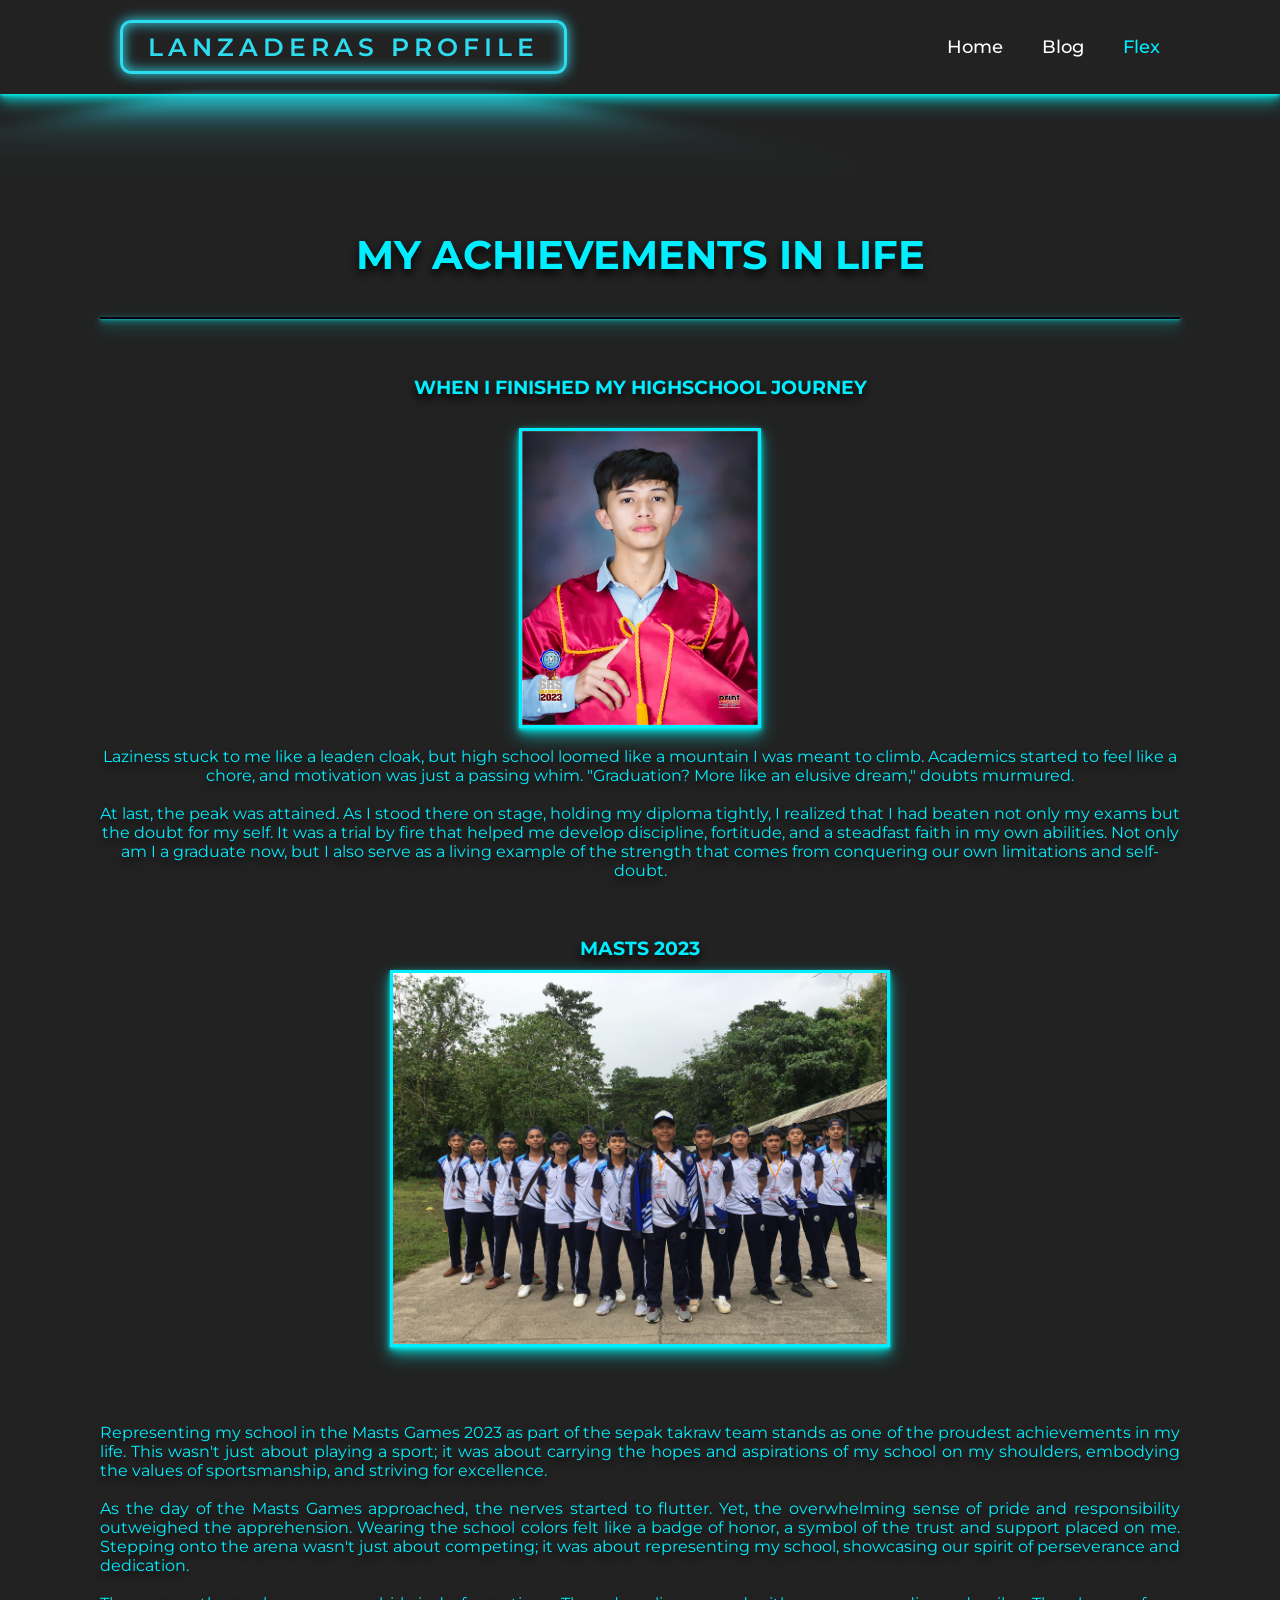
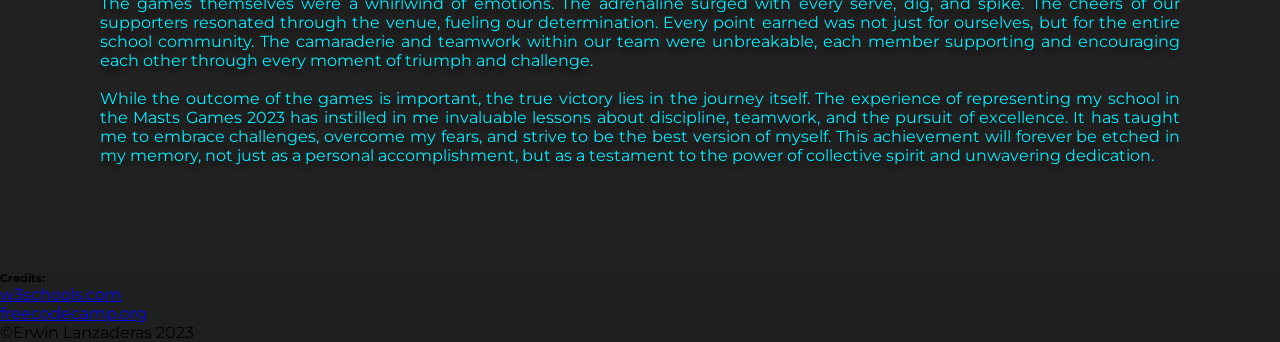
==== flex.html @ 2c1f7636 "Add files via upload" ====
<!DOCTYPE html>
<html lang="en">
    <head>
         <meta charset="UTF-8">
         <meta name="viewport" content="width=600">
         <meta http-equiv="X-UA-Compatible" content="IE=edge">
         <meta name="viewport" content="width=device-width, initial-scale=1.0">
            <link rel="stylesheet" href="flex.css">
            <link rel="icon" type="images/png" href="images/picyaos.jpg">
            
         <title>Flexpage</title>
         <style>
            #background-video {
              position: fixed;
              top: 0;
              left: 0;
              width: 100vw;
              height: 100vh;
              z-index: -1;
              object-fit: cover;
            }
            #container {
              position: relative;
              padding: 20px;    
              color: #fff;
            }
          </style>
    </head> 
    <body><video id="background-video" autoplay muted loop>
        <source src="/file/mylivewallpapers-com-Space-3440x1440.mp4" type="video/mp4">
        <source src="video.webm" type="video/webm">
      </video>
      <div id="container">
      </div>

        <audio autoplay loop>
            <source src="file/lofi-synth-pattern-29946.mp3" type="audio/mp3" >
        </audio>
  
        <header>
            <a href="#" class="logo">LANZADERAS PROFILE</a>
            <nav>
                <a href="index.html"  target="_self">Home</a>
                <a href="blog.html" target="_self">Blog</a>
                <a href="Flex.html" class="active"target="_self">Flex</a>
            </nav> 
        </header>
        <br><br><br><br><br>
        <br><br><br><br><br>
            <h1 style="font-size: 40px; ">MY ACHIEVEMENTS IN LIFE</h1>
            <br>
            
       <br>
       <hr color="gb(38, 114, 119);"><br>
       
    
    <!--hobbies-->
            <br><br>
        </div>
        <div class="row">
            <div class="col">
                <h3 style="text-align: center;color:#0ef;text-shadow: 0px 5px 10px rgb(0, 0, 0);"> WHEN I FINISHED MY HIGHSCHOOL JOURNEY</h3><BR> 
                <img src="images/GRADUATE.jpg" class="pic" style="height: 300px;">
            </div>
                <br>
                
                <p style="text-align: center;text-shadow: 0px 5px 10px rgb(0, 0, 0);">Laziness stuck to me like a leaden cloak, but high school loomed like a mountain I was meant to climb. Academics started to feel like a chore, and motivation was just a passing whim. "Graduation? More like an elusive dream," doubts murmured.
                    <br><br>

                    At last, the peak was attained. As I stood there on stage, holding my diploma tightly, I realized that I had beaten not only my exams but the doubt for my self. It was a trial by fire that helped me develop discipline, fortitude, and a steadfast faith in my own abilities. Not only am I a graduate now, but I also serve as a living example of the strength that comes from conquering our own limitations and self-doubt.
                    <br><br>
                </p>
                <br><br>
            
    <h3 style="text-align: center;color:#0ef;text-shadow: 0px 5px 10px rgb(0, 0, 0);">MASTS 2023</h3>
                
         <img style="width: 500px;" src="images/FLEXSEPAK.jpg" class="pic" width="" >
            
         <br><br><br><br>
                
          <p style="text-shadow: 0px 5px 10px rgb(0, 0, 0);">Representing my school in the Masts Games 2023 as part of the sepak takraw team stands as one of the proudest achievements in my life. This wasn't just about playing a sport; it was about carrying the hopes and aspirations of my school on my shoulders, embodying the values of sportsmanship, and striving for excellence.
<br><br>
            
            As the day of the Masts Games approached, the nerves started to flutter. Yet, the overwhelming sense of pride and responsibility outweighed the apprehension. Wearing the school colors felt like a badge of honor, a symbol of the trust and support placed on me. Stepping onto the arena wasn't just about competing; it was about representing my school, showcasing our spirit of perseverance and dedication.
            <br><br>
            The games themselves were a whirlwind of emotions. The adrenaline surged with every serve, dig, and spike. The cheers of our supporters resonated through the venue, fueling our determination. Every point earned was not just for ourselves, but for the entire school community. The camaraderie and teamwork within our team were unbreakable, each member supporting and encouraging each other through every moment of triumph and challenge.
            <br><br>    
            While the outcome of the games is important, the true victory lies in the journey itself. The experience of representing my school in the Masts Games 2023 has instilled in me invaluable lessons about discipline, teamwork, and the pursuit of excellence. It has taught me to embrace challenges, overcome my fears, and strive to be the best version of myself. This achievement will forever be etched in my memory, not just as a personal accomplishment, but as a testament to the power of collective spirit and unwavering dedication. </p>
          <br><br><br>

       
    <!-- footer -->
    <div class="footer">
        <footer>
            <h6>Credits: </h6>
                <ul>
                    <li><a href="https://www.w3schools.com/html/html_css.asp">w3schools.com</a></li>
                    <li><a href="https://www.freecodecamp.org/news/how-to-center-an-image-in-a-div-css/">freecodecamp.org</a></li>
                    <li>&copy;Erwin Lanzaderas 2023</li>
                </ul>
        </footer>
    </div>
    
</body>
</html>
---- flex.css ----
@import url('https://fonts.googleapis.com/css2?family=Montserrat:wght@500&display=swap');
@import url('https://fonts.googleapis.com/css2?family=Ephesis&display=swap');
@import url('https://fonts.googleapis.com/css2?family=Poppins&display=swap');
*{
    margin: 0;
    padding: 0;
    box-sizing: border-box;
    font-family: Montserrat;
    
}

body{

    background: #222;

}


header{
    position: fixed;
    top: 0;
    left: 0;
    width: 100%;
    padding: 20px 120px;
    display: flex;
    justify-content: space-between;
    align-items: center;
    z-index: 100;
    background: #222;
    box-shadow: 0px 1px 2px rgba(0,255,255,0.5), 
                0px 2px 4px rgba(0,255,255,0.5), 
                0px 4px 8px rgba(0,255,255,0.5), 
                0px 8px 16px rgba(0,255,255,0.5);
}
.logo{
    font-size: 25px;
    color: #fff;
    text-decoration: none;
    font-weight: 600;
}

nav a{
    font-size: 18px;
    color: #fff;
    text-decoration: none;
    font-weight: 500;
    margin-left: 35px;
    transition: .3s;
   
}


nav a:hover,
nav a.active{
    color: #0ef;
}

:root {
    --glow-color: hsl(186, 86%, 56%);
  }
  
  *,
  *::before,
  *::after {
    box-sizing: border-box;
  }
  
  .logo {
    position: relative;
    color: var(--glow-color);
    cursor: pointer;
    padding: 0.35em 1em;
    border: 0.15em solid var(--glow-color);
    border-radius: 0.45em;
    background: none;
    perspective: 2em;
    letter-spacing: 5px;
  
    -webkit-box-shadow: inset 0px 0px 0.5em 0px var(--glow-color),
      0px 0px 0.5em 0px var(--glow-color);
    -moz-box-shadow: inset 0px 0px 0.5em 0px var(--glow-color),
      0px 0px 0.5em 0px var(--glow-color);
    box-shadow: inset 0px 0px 0.5em 0px var(--glow-color),
      0px 0px 0.5em 0px var(--glow-color);
    animation: border-flicker 2s linear infinite;
  }
  
  .logo::before {
    content: "";
    position: absolute;
    top: 0;
    bottom: 0;
    left: 0;
    right: 0;
    opacity: 0.7;
    filter: blur(1em);
    transform: translateY(120%) rotateX(95deg) scale(1, 0.35);
    background: var(--glow-color);
    pointer-events: none;
  }
  
  .logo::after {
    content: "";
    position: absolute;
    top: 0;
    left: 0;
    right: 0;
    bottom: 0;
    opacity: 0;
    z-index: -1;
    background-color: var(--glow-color);
    box-shadow: 0 0 2em 0.2em var(--glow-color);
    transition: opacity 100ms linear;
  }
  
  .logo:hover {
    color: rgba(0, 0, 0, 0.8);
    text-shadow: none;
    animation: none;
  }
  
  .logo:hover .glowing-txt {
    animation: none;
  }
  
  .logo:hover .faulty-letter {
    animation: none;
    text-shadow: none;
    opacity: 1;
  }
  
  .logo:hover:before {
    filter: blur(1.5em);
    opacity: 1;
  }
  
  .logo:hover:after {
    opacity: 1;
  }
  
  @keyframes faulty-flicker {
    0% {
      opacity: 0.1;
    }
    2% {
      opacity: 0.1;
    }
    4% {
      opacity: 0.5;
    }
    19% {
      opacity: 0.5;
    }
    21% {
      opacity: 0.1;
    }
    23% {
      opacity: 1;
    }
    80% {
      opacity: 0.5;
    }
    83% {
      opacity: 0.4;
    }
  
    87% {
      opacity: 1;
    }
  }
  
  @keyframes text-flicker {
    0% {
      opacity: 0.1;
    }
  
    2% {
      opacity: 1;
    }
  
    8% {
      opacity: 0.1;
    }
  
    9% {
      opacity: 1;
    }
  
    12% {
      opacity: 0.1;
    }
    20% {
      opacity: 1;
    }
    25% {
      opacity: 0.3;
    }
    30% {
      opacity: 1;
    }
  
    70% {
      opacity: 0.7;
    }
    72% {
      opacity: 0.2;
    }
  
    77% {
      opacity: 0.9;
    }
    100% {
      opacity: 0.9;
    }
  }
  
  @keyframes border-flicker {
    0% {
      opacity: 0.1;
    }
    2% {
      opacity: 1;
    }
    4% {
      opacity: 0.1;
    }
  
    8% {
      opacity: 1;
    }
    70% {
      opacity: 0.7; 
    }
    100% {
      opacity: 1;
    }
    
  }
  p{
    color: #0ef;
    text-align:justify;
    margin-left: 100px;
    margin-right: 100px;
    
  }h1{
    border:#0ef;
    color: #0ef;
    margin-right: auto;
    text-align: center;
    text-shadow: 0px 5px 10px rgb(0, 0, 0);
  

  }h4{
    text-align: center;
    color: #0ef;
    margin-right: auto;
    text-shadow: 0px 5px 10px rgb(0, 0, 0);
  }
  img{
            width: auto;
            height: auto;
            display:flex;
            margin-left: auto;
            margin-right: auto;
            align-items: center;
            background-color: #0ef;
            margin-left: autopx;
            margin-right: auto;
            margin-top: 10px;
            border-style:double;
            border-color: #0ef ;
            box-shadow: 0px 1px 2px rgba(0,255,255,0.5), 
                0px 2px 4px rgba(0,255,255,0.5), 
                0px 4px 8px rgba(0,255,255,0.5), 
                0px 8px 16px rgba(0,255,255,0.5);
            
            
        
  }hr{
    color: rgb(38, 114, 119);
    margin-right: 100px;
    margin-left: 100px;
    box-shadow: 0px 1px 2px rgba(0,255,255,0.5), 
                0px 2px 4px rgba(0,255,255,0.5), 
                0px 4px 8px rgba(0,255,255,0.5), 
                0px 8px 16px rgba(0,255,255,0.5);
}  
.info{
width: 500px;
height: 300px;

  
}.footer{
margin-top: 50px;
border:5px;
border:#222;
background-color:rgb(30, 31, 31);
}
png{
  display: flex;
}h2{
    border:#0ef;
    color: #0ef;
    margin-right: auto;
    text-align: center;
    text-shadow: 0px 5px 10px rgb(0, 0, 0);
}
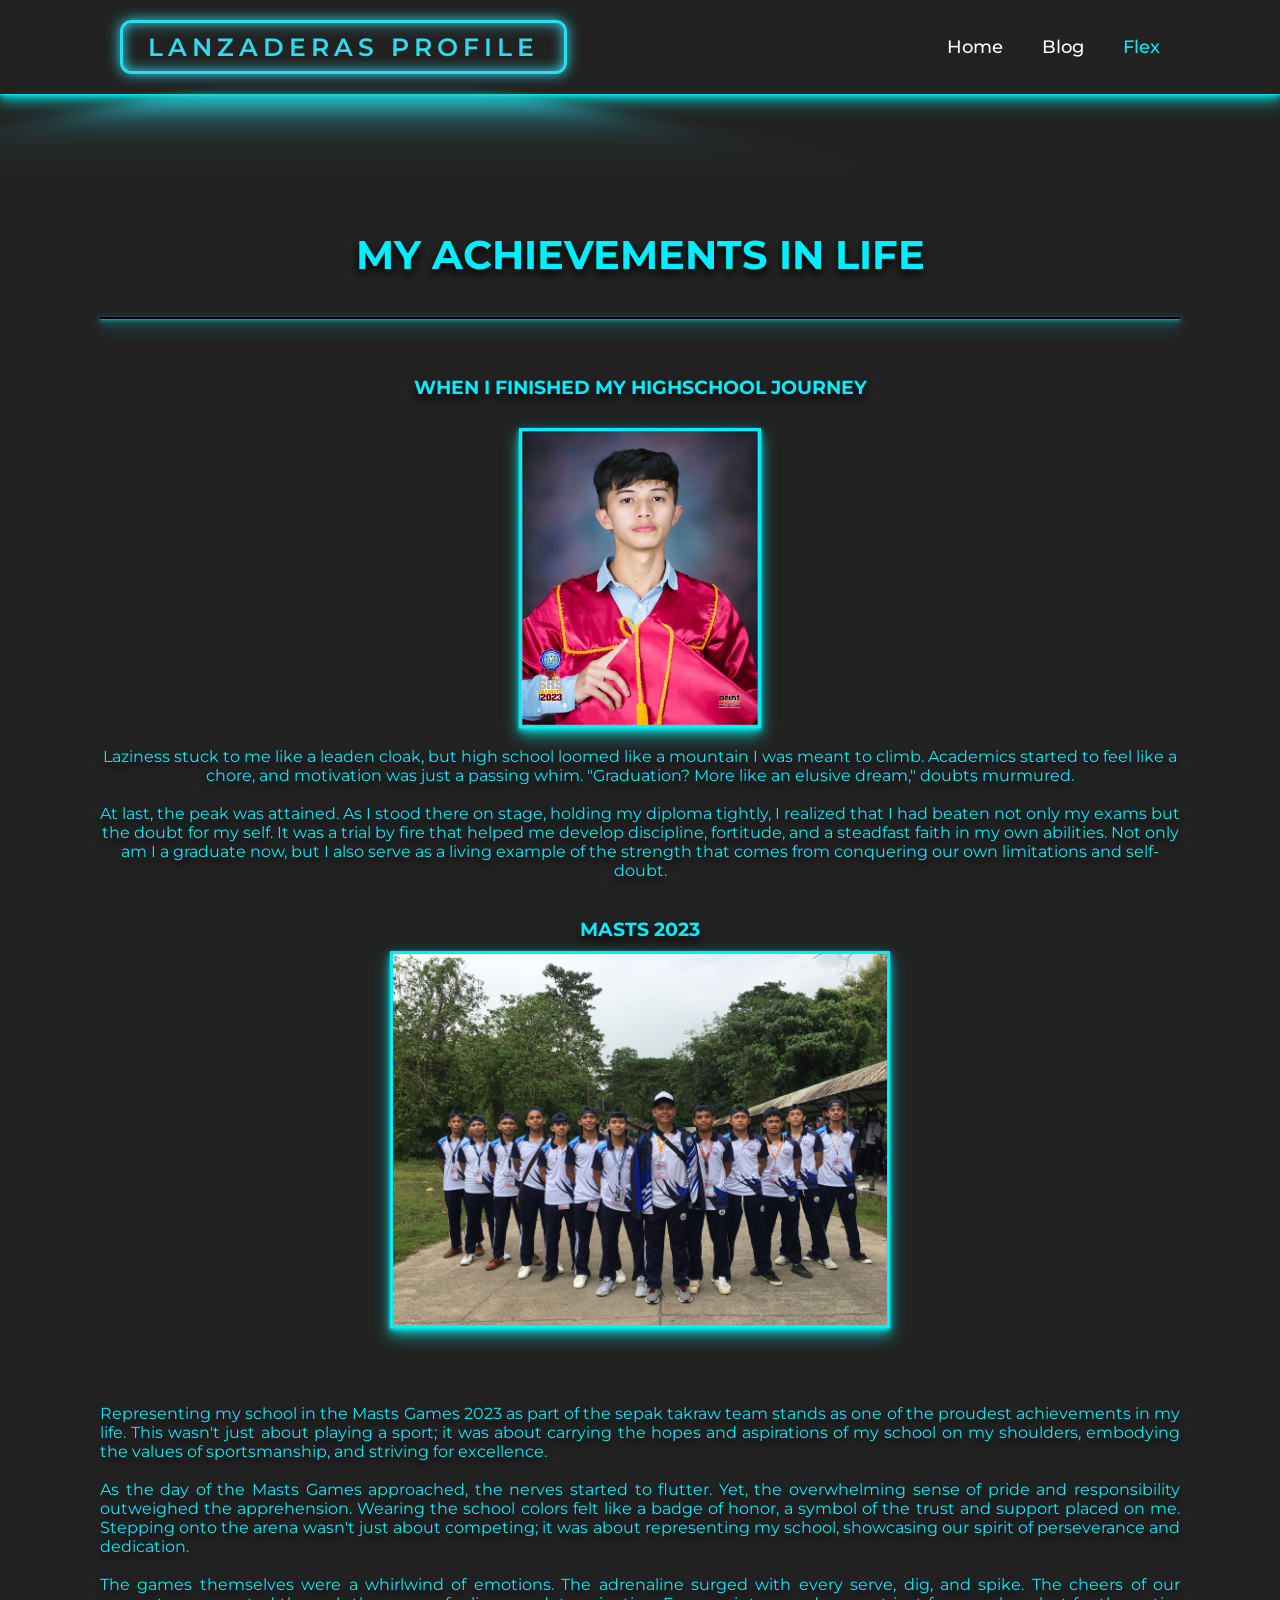
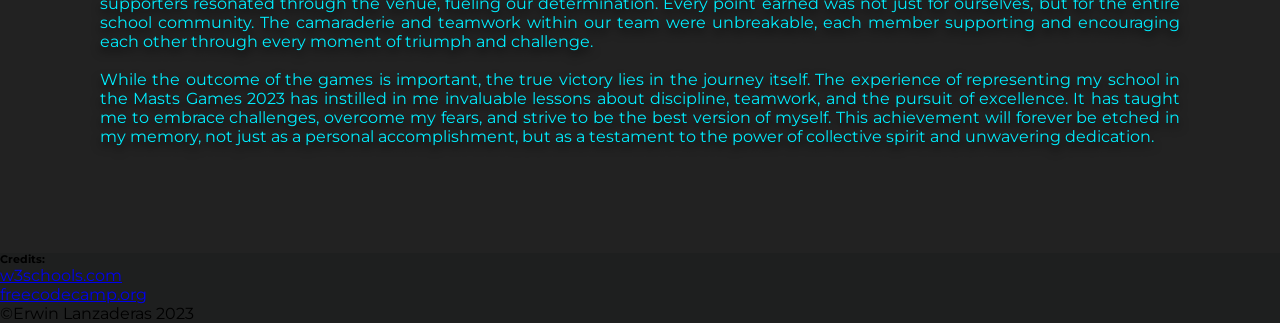
==== commit 51fc2129: "flex.html" ====
--- a/flex.html
+++ b/flex.html
@@ -70,7 +70,7 @@
                     At last, the peak was attained. As I stood there on stage, holding my diploma tightly, I realized that I had beaten not only my exams but the doubt for my self. It was a trial by fire that helped me develop discipline, fortitude, and a steadfast faith in my own abilities. Not only am I a graduate now, but I also serve as a living example of the strength that comes from conquering our own limitations and self-doubt.
                     <br><br>
                 </p>
-                <br><br>
+                <br>
             
     <h3 style="text-align: center;color:#0ef;text-shadow: 0px 5px 10px rgb(0, 0, 0);">MASTS 2023</h3>
                 
@@ -102,4 +102,4 @@
     </div>
     
 </body>
-</html>+</html>
